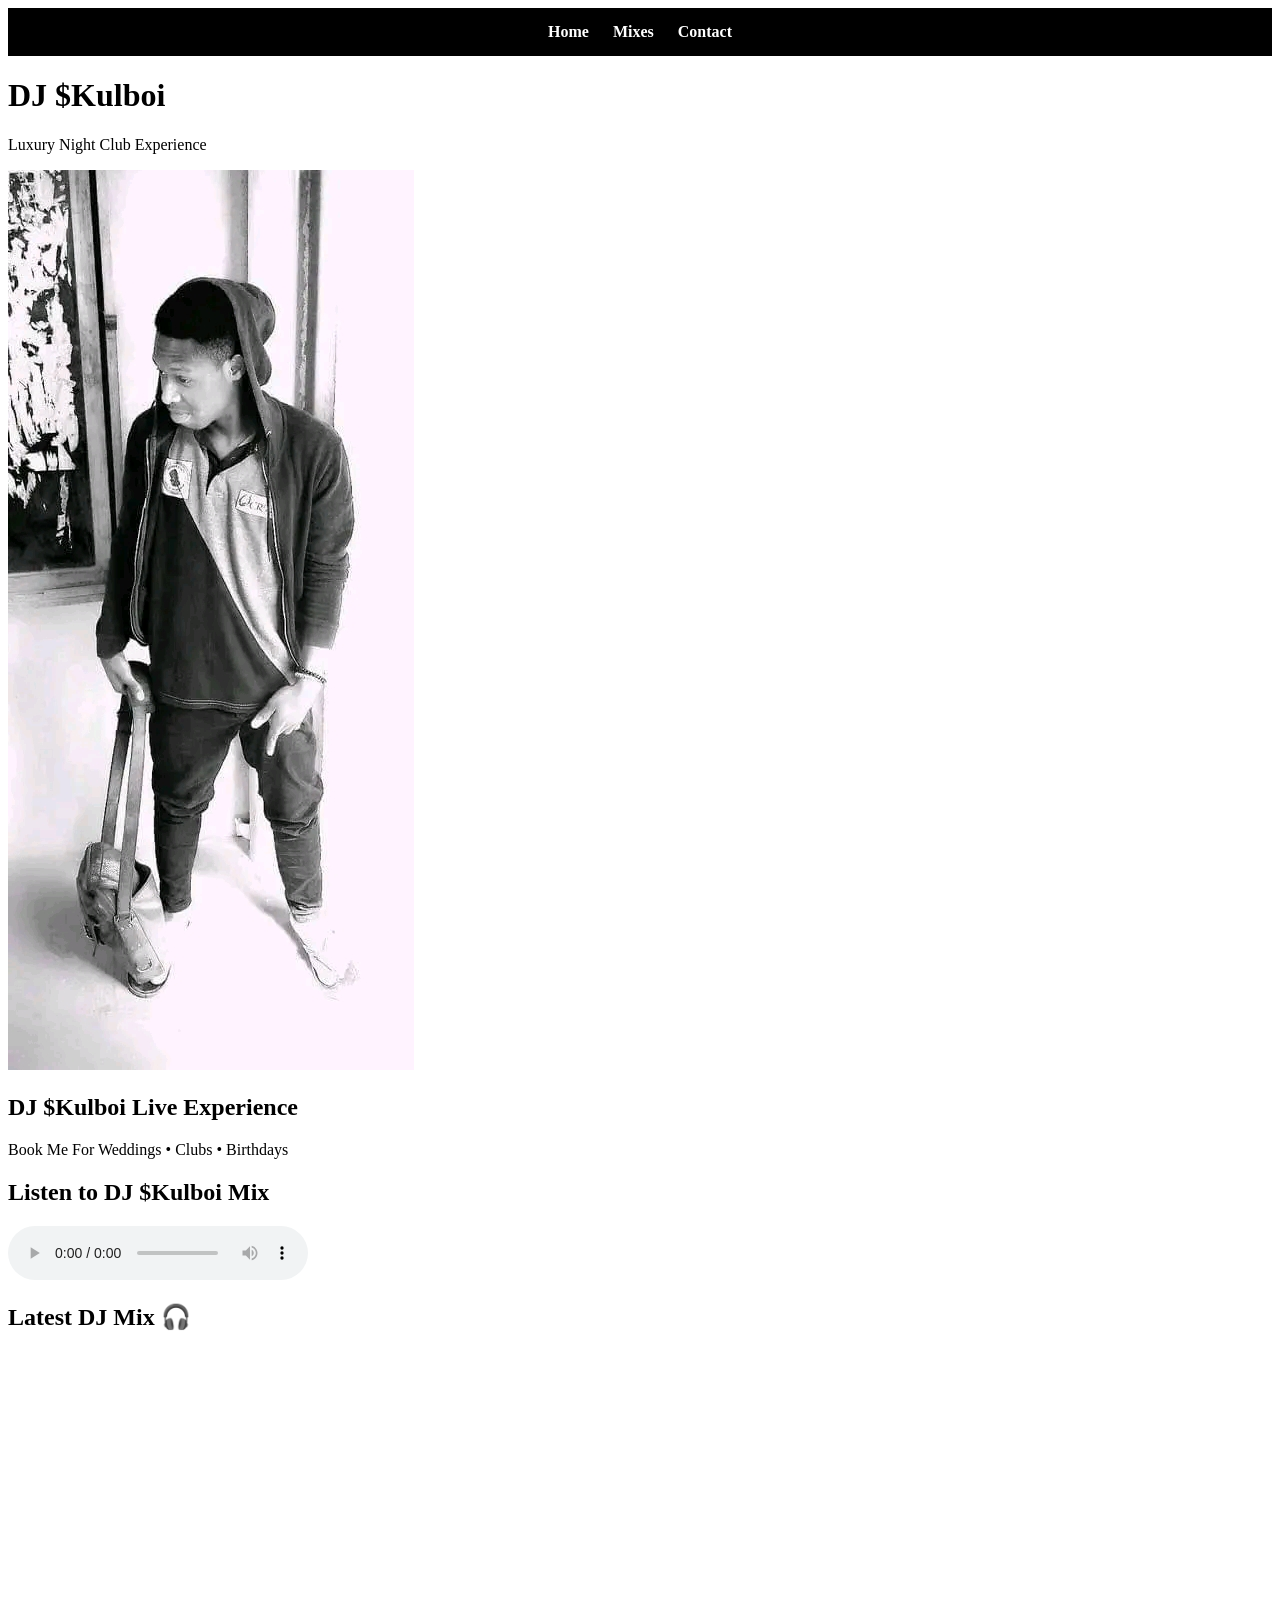
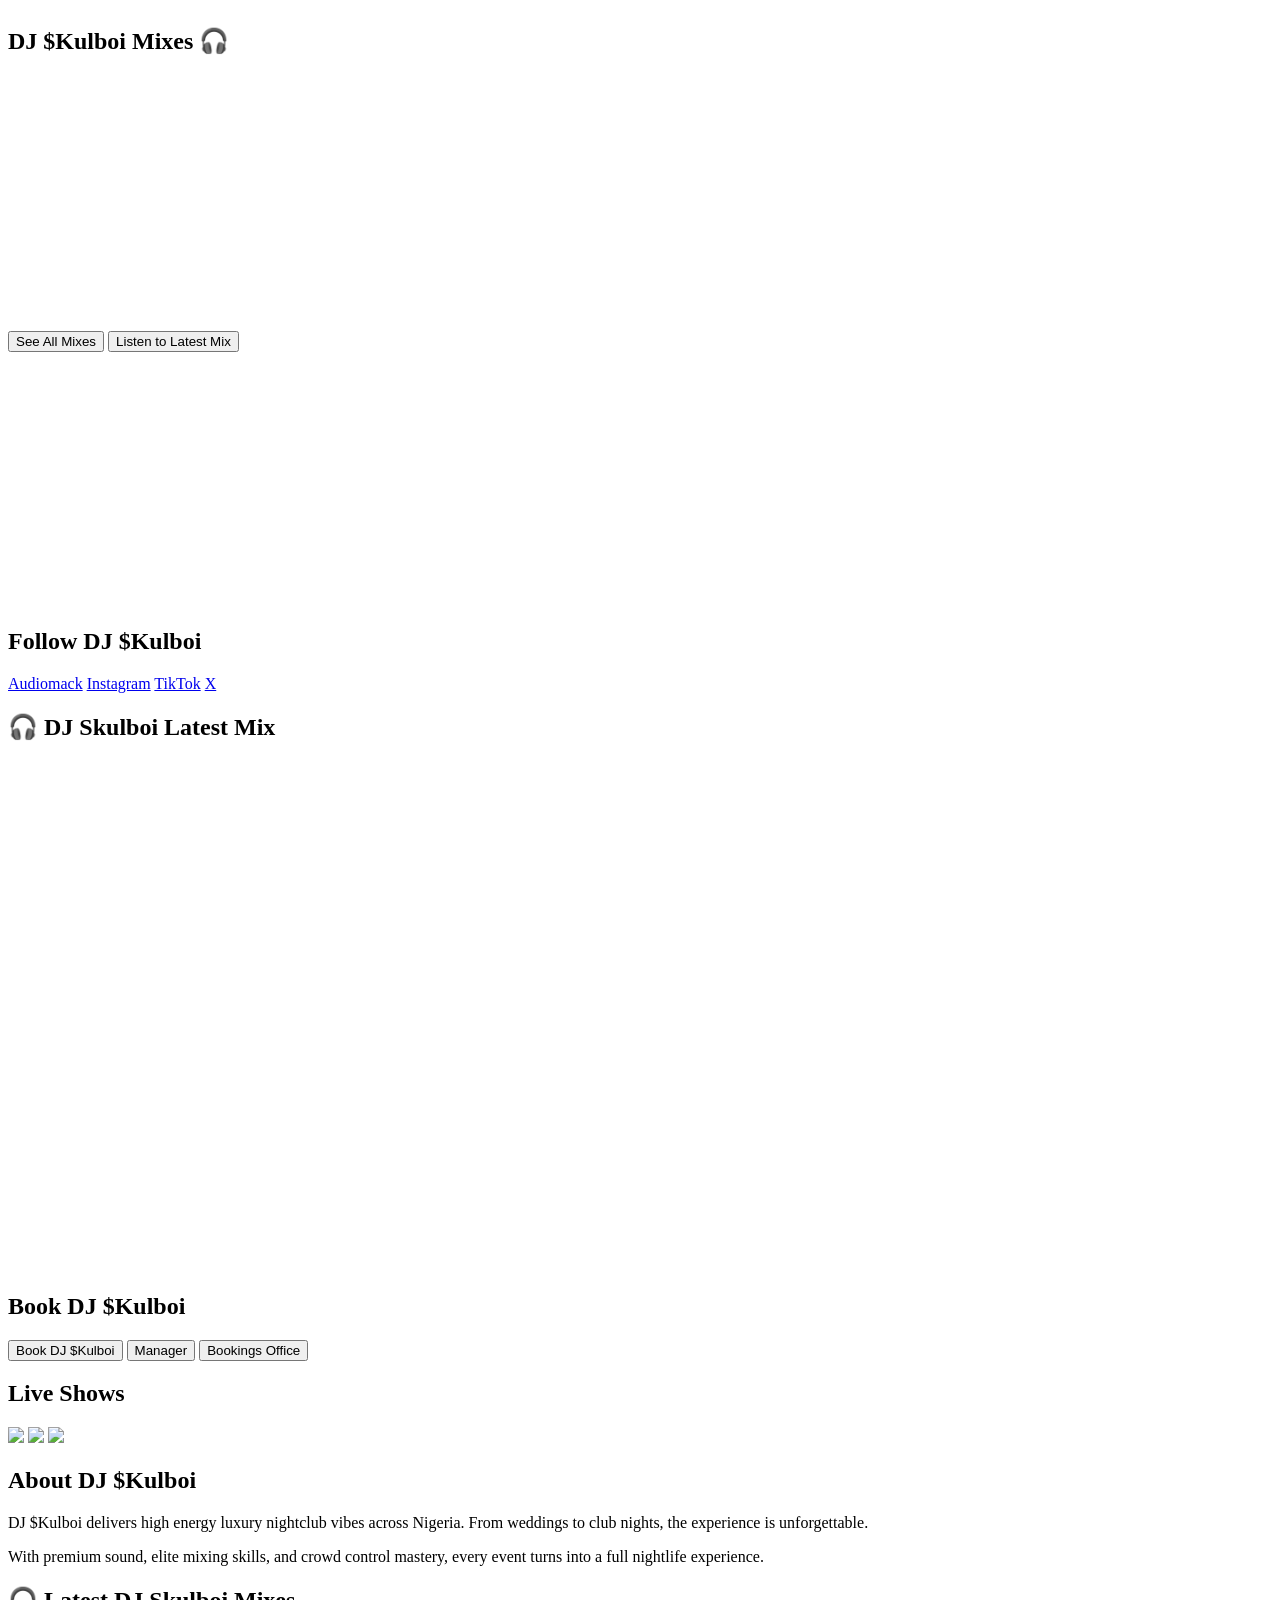
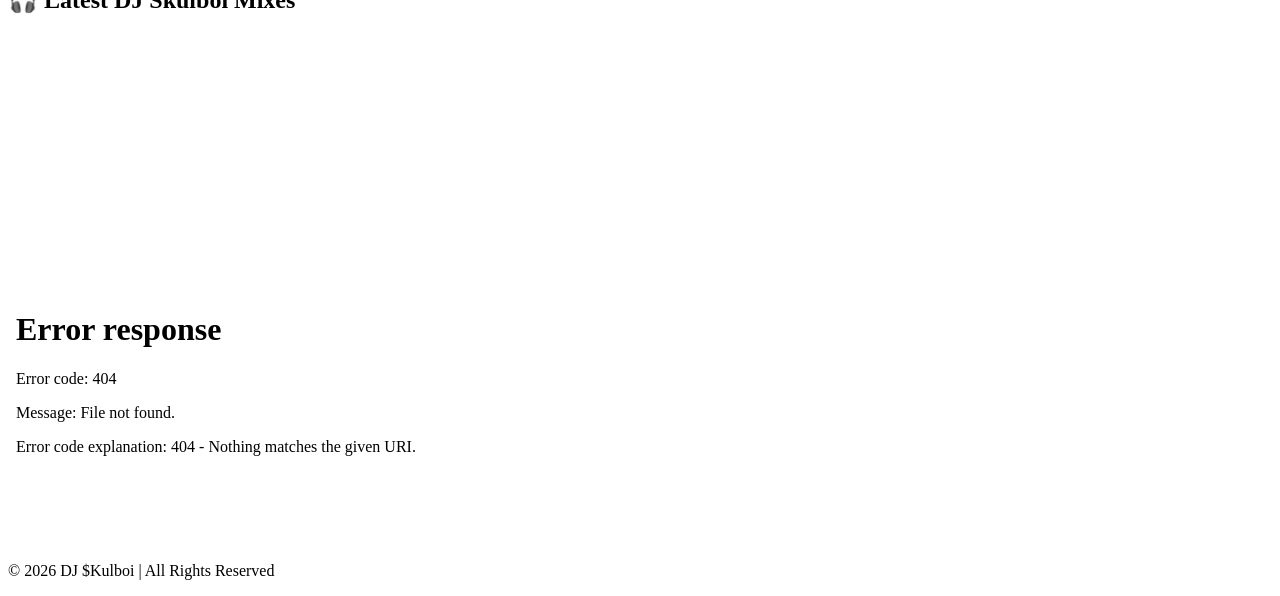
==== index.html @ abfd112b "Add files via upload" ====
<!DOCTYPE html>
<html lang="en">
<head>
    <meta charset="UTF-8">
    <title>DJ $Kulboi</title>
    <link rel="stylesheet" href="style.css">
</head>
<body>
<header style="background:black;padding:15px;text-align:center;">

<a href="index.html" style="color:white;margin:10px;text-decoration:none;font-weight:bold;">Home</a>

<a href="mixes.html" style="color:white;margin:10px;text-decoration:none;font-weight:bold;">Mixes</a>

<a href="contact.html" style="color:white;margin:10px;text-decoration:none;font-weight:bold;">Contact</a>

</header>
<header>
    <h1>DJ $Kulboi</h1>
    <p>Luxury Night Club Experience</p>
</header>

<section class="hero">
    <img src="skulboi.jpg" class="profile">
    <h2>DJ $Kulboi Live Experience</h2>
    <p>Book Me For Weddings • Clubs • Birthdays</p>
</section>

<section class="music">
    <h2>Listen to DJ $Kulboi Mix</h2>
    <audio controls>
        <source src="mix.mp3" type="audio/mpeg">
        Your browser does not support audio.
    </audio>
</section>

<section class="mix">
    <h2>Latest DJ Mix 🎧</h2>
    <iframe 
        src="https://audiomack.com/embed/song/deajay-skul_boi/best-of-mohbad-dj-kulboi-tribute-imole-1"
        scrolling="no"
        width="100%"
        height="252"
        frameborder="0"
        allow="autoplay"
        title="Latest DJ Mix">
    </iframe>
</section>

<section class="mixes">
    <h2>DJ $Kulboi Mixes 🎧</h2>
    <div class="mix-container">
        <iframe 
            src="https://audiomack.com/embed/song/deajay-skul_boi/best-of-mohbad-dj-kulboi-tribute-imole-1"
            scrolling="no"
            width="100%"
            height="252"
            frameborder="0"
            allow="autoplay"
            title="Mix 1">
        </iframe>

</button

<a href="./mixes.html">
  <button>See All Mixes</button>
</a>
  
<!-- Button to single latest mix -->
<button onclick="location.href='dj-skulboi-latest-mix.html'">
  Listen to Latest Mix
</button>

<!-- Button to all mixes -->
</button>
  
</section>
        <iframe 
            src="https://audiomack.com/embed/song/deajay-skul_boi/16840187"
            scrolling="no"
            width="100%"
            height="252"
            frameborder="0"
            allow="autoplay"
            title="DJ Skulboi - Best of Bella Shmurda">
        </iframe>
    </div>
</section>

<section class="socials">
    <h2>Follow DJ $Kulboi</h2>
    <a href="https://audiomack.com/deajay-skul_boi" target="_blank">Audiomack</a>
    <a href="https://instagram.com/YOURUSERNAME" target="_blank">Instagram</a>
    <a href="https://tiktok.com/@YOURUSERNAME" target="_blank">TikTok</a>
    <a href="https://x.com/YOURUSERNAME" target="_blank">X</a>
</section>
<section id="mixes">

<h2>🎧 DJ Skulboi Latest Mix</h2>

<iframe 
src="https://audiomack.com/embed/deajay-skul_boi/song/63120793"
scrolling="no"
width="100%"
height="252"
frameborder="0"
allow="autoplay"
title="Street Anthem - DJ Skulboi">
</iframe>
<iframe src="https://audiomack.com/embed/deajay-skul_boi/song/lpha-mixing" scrolling="no" width="100%" height="252" frameborder="0" title="@lpha_mixing"></iframe>
</section>

<section class="bookings">
    <h2>Book DJ $Kulboi</h2>
    <a href="https://wa.me/2349130554340" target="_blank"><button>Book DJ $Kulboi</button></a>
    <a href="https://wa.me/2349070508547" target="_blank"><button>Manager</button></a>
    <a href="https://wa.me/2349118983031" target="_blank"><button>Bookings Office</button></a>
</section>

<section class="gallery">
    <h2>Live Shows</h2>
    <img src="https://picsum.photos/300/200">
    <img src="https://picsum.photos/301/200">
    <img src="https://picsum.photos/302/200">
</section>

<section class="about">
    <h2>About DJ $Kulboi</h2>
    <p>
        DJ $Kulboi delivers high energy luxury nightclub vibes across Nigeria.
        From weddings to club nights, the experience is unforgettable.
    </p>
    <p>
        With premium sound, elite mixing skills, and crowd control mastery,
        every event turns into a full nightlife experience.
    </p>
</section>
<section id="mixes">
  <h2>🎧 Latest DJ Skulboi Mixes</h2>

  <div class="mix-container">

    <!-- Mix 1 -->
    <iframe 
      src="https://audiomack.com/embed/deajay-skul_boi/song/63120793"
      scrolling="no"
      width="100%"
      height="252"
      frameborder="0"
      allow="autoplay"
      title="Street Anthem - DJ Skulboi">
    </iframe>

    <!-- Mix 2 -->
    <iframe 
      src="PASTE-YOUR-NEXT-EMBED-LINK"
      scrolling="no"
      width="100%"
      height="252"
      frameborder="0"
      allow="autoplay">
    </iframe>

  </div>

</section>
<footer>
    <p>© 2026 DJ $Kulboi | All Rights Reserved</p>
</footer>

<script src="script.js"></script>
</body>
</html>
---- style.css ----
bodyhtml{
    scroll-behavior: smooth;
}
    margin:0;
    font-family:Arial;
    background:black;
    color:white;
    text-align:center;
}

header{
    background:linear-gradient(45deg, gold, purple);
    padding:20px;
    font-size:24px;
    position: sticky;
    top: 0;
    z-index: 1000;
header{
    box-shadow: 0 5px 15px rgba(0,0,0,0.6);
}


.hero{
    padding:80px;
    background:url("https://picsum.photos/1000/600") center/cover;
}

button{
    padding:15px 30px;
    background:gold;
    border:none;
    font-size:18px;
    cursor:pointer;
}

.gallery img{
    width:30%;
    margin:10px;
    border-radius:10px;
}

footer{
    padding:20px;
    background:#111;
.profile{
    width:180px;
    border-radius:50%;
    border:5px solid gold;
    margin-bottom:20px;
.profile{
    width:180px;
    border-radius:50%;
    border:5px solid gold;
    margin-bottom:20px;
    box-shadow: 0 0 20px gold, 0 0 40px purple, 0 0 60px pink;
    transition: 0.5s;
}

.profile:hover{
    box-shadow: 0 0 40px gold, 0 0 80px purple, 0 0 100px pink;
@keyframes pulseGlow {
    0% { box-shadow: 0 0 10px gold, 0 0 20px purple; }
    50% { box-shadow: 0 0 30px gold, 0 0 60px purple; }
    100% { box-shadow: 0 0 10px gold, 0 0 20px purple; }
}

.profile{
    animation: pulseGlow 3s infinite;
}

.hero{
    padding:60px;
    background:linear-gradient(black, purple);
.about{
    padding:80px 20px;
    background:#111;
}

.about h2{
    font-size:28px;
    color:gold;
}

.about p{
    max-width:600px;
    margin:20px auto
    line-height:1.6;
body{
    margin:0;
    font-family:Arial;
    color:white;
    text-align:center;
    background: linear-gradient(45deg, black, purple, black);
background: linear-gradient(45deg, black, purple, blue, red, black)
section{
    backdrop-filter: blur(3px);
.music{
    padding:60px 20px;
    background:#000;
}

.music h2{
    color:gold;
    margin-bottom:20px;
}

audio{
    width:80%;
    max-width:400px;
a button{
    background: gold;
    color: black;
    border: 2px solid purple;
    padding: 12px 25px;
    margin: 10px;
    font-weight: bold;
    font-size: 16px;
    border-radius: 8px;
    cursor: pointer;
    box-shadow: 0 0 10px gold, 0 0 20px purple;
    transition: 0.3s;
    animation: pulseButton 2s infinite;
}

a button:hover{
    box-shadow: 0 0 20px gold, 0 0 40px purple, 0 0 60px pink;
}

@keyframes pulseButton{
    0% { box-shadow: 0 0 5px gold, 0 0 10px purple; }
    50% { box-shadow: 0 0 15px gold, 0 0 30px purple; }
    100% { box-shadow: 0 0 5px gold, 0 0 10px purple; }
a button{
    background: gold;
    color: black;
    border: 2px solid purple;
    padding: 12px 25px;
    margin: 10px;
    font-weight: bold;
    font-size: 16px;
    border-radius: 8px;
    cursor: pointer;
    box-shadow: 0 0 10px gold, 0 0 20px purple;
    transition: 0.3s;
    animation: pulseButton 2s infinite;
}

a button:hover{
    box-shadow: 0 0 20px gold, 0 0 40px purple, 0 0 60px pink;
}

@keyframes pulseButton{
    0% { box-shadow: 0 0 5px gold, 0 0 10px purple; }
    50% { box-shadow: 0 0 15px gold, 0 0 30px purple; }
    100% { box-shadow: 0 0 5px gold, 0 0 10px purple; }
}
.mixes{
    padding:50px 20px;
    background:#000;
    text-align:center;
}

.mixes h2{
    color:gold;
    margin-bottom:30px;
}

.mix-container{
    max-width:600px;
    margin:auto;
}

.mix-container iframe{
    margin-bottom:20px;
    border-radius:12px;
    box-shadow:0 0 20px purple;
}
.socials{
    text-align:center;
    padding:40px;
    background:black;
}

.socials h2{
    color:gold;
    margin-bottom:20px;
}

.socials a{
    display:inline-block;
    margin:10px;
    padding:12px 25px;
    background:gold;
    color:black;
    text-decoration:none;
    border-radius:8px;
    font-weight:bold;
}
.logo {
  height:50px; /* adjust as needed */
  margin-right:15px;
  vertical-align:middle;
.logo {
  height:40px;       /* adjust smaller if needed */
  margin-right:10px;
  vertical-align:middle;
.hero {
  text-align: center;
  padding: 60px 20px;
  background: #111; /* dark background */
  color: #fff;
}

.hero .hero-logo {
  width: 120px;
  margin-bottom: 20px;
  display: block;
  margin-left: auto;
  margin-right: auto;
}

.hero .profile {
  width: 200px;
  border-radius: 50%;
  margin-top: 20px;
  display: block;
  margin-left: auto;
  margin-right: auto;
#booking{
padding:60px 20px;
text-align:center;
background:#111;
}

.booking-form{
max-width:500px;
margin:auto;
display:flex;
flex-direction:column;
gap:15px;
}

.booking-form input,
.booking-form select,
.booking-form textarea{
padding:12px;
border:none;
border-radius:6px;
background:#222;
color:white;
}

.booking-form textarea{
height:100px;
}

.booking-form button{
padding:14px;
border:none;
background:#ff00ff;
color:white;
font-weight:bold;
cursor:pointer;
border-radius:6px;
box-shadow:0 0 10px #ff00ff;
}

.booking-form button:hover{
background:#ff33ff;
#visitors{
padding:40px;
text-align:center;
background:#0a0a0a;
}

#visitors span{
font-size:28px;
color:#ff00ff;
font-weight:bold;
text-shadow:0 0 10px #ff00ff;
.mix-container{
  display: grid;
  grid-template-columns: 1fr;
  gap: 20px;
  max-width: 700px;
  margin: auto;
#mixes{
padding:60px 20px;
text-align:center;
background:#0a0a0a;
}

.mix-container{
max-width:700px;
margin:auto;
display:grid;
gap:25px;
}
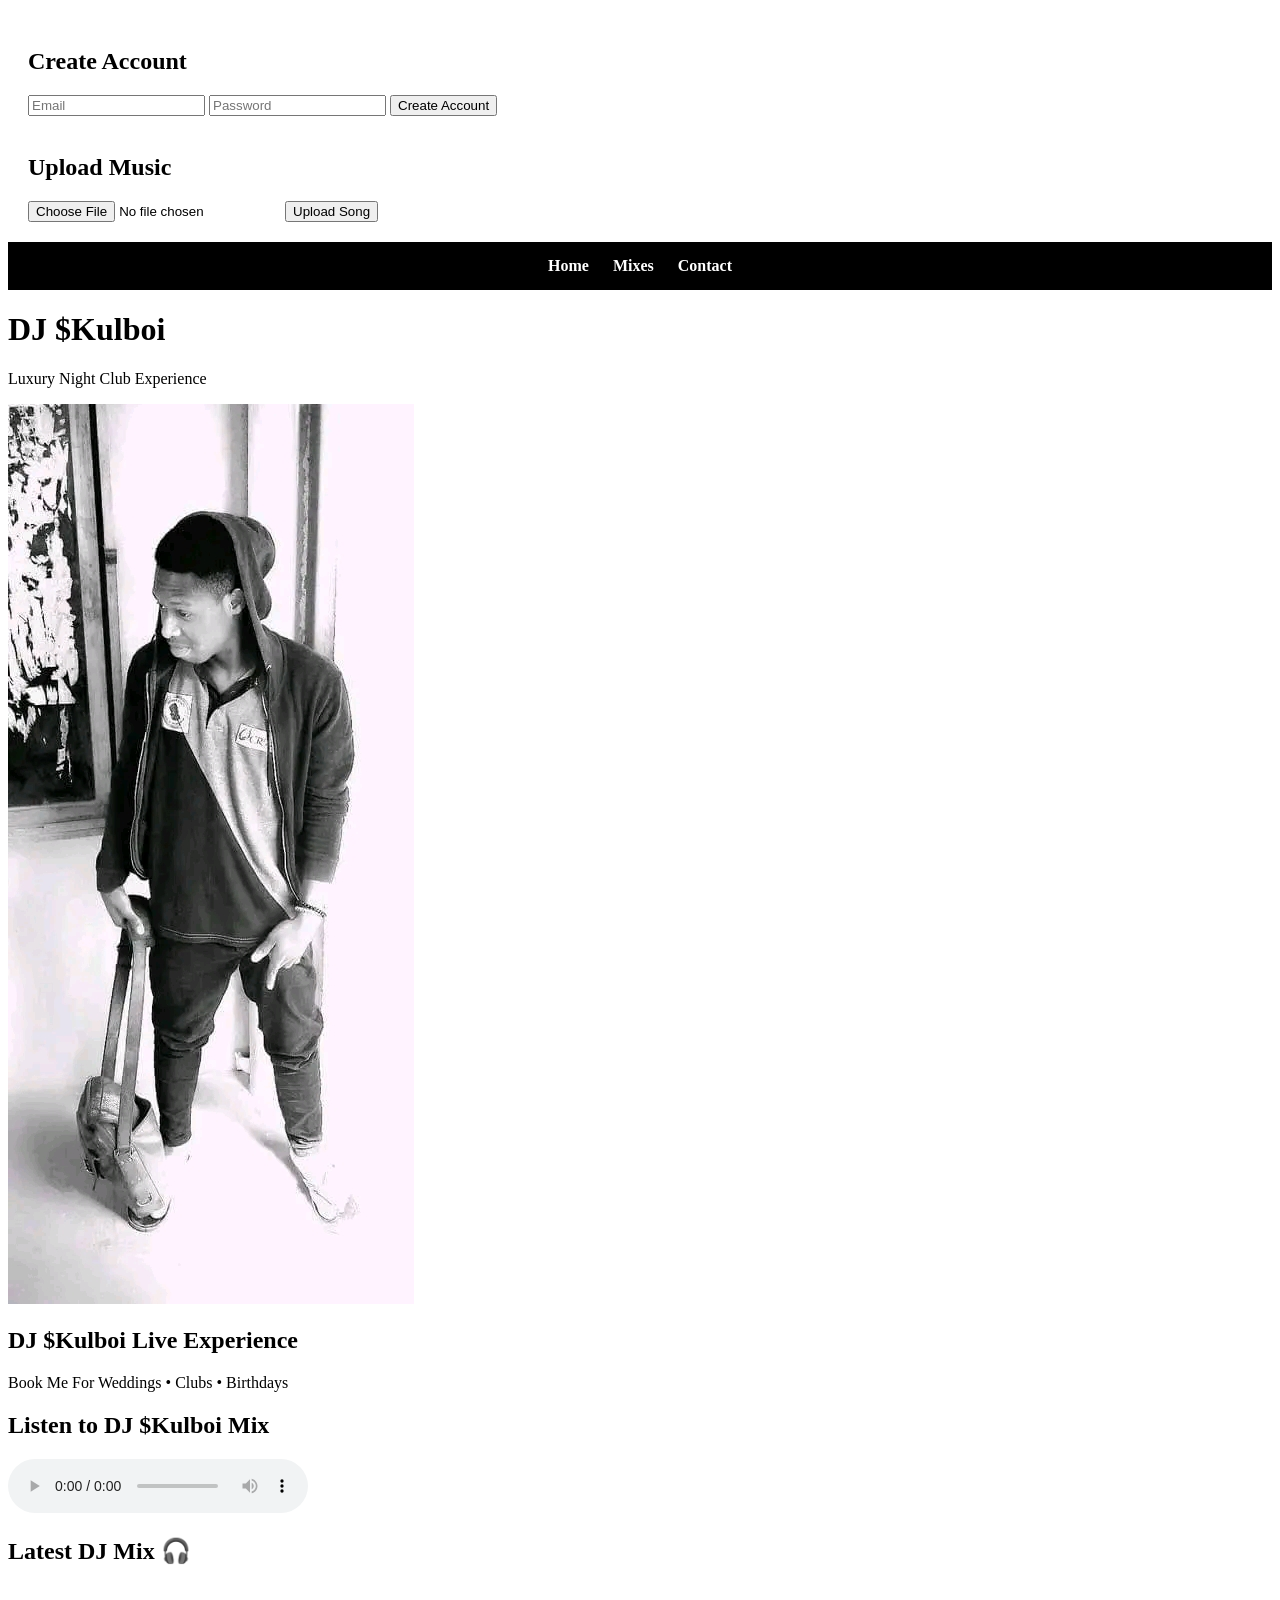
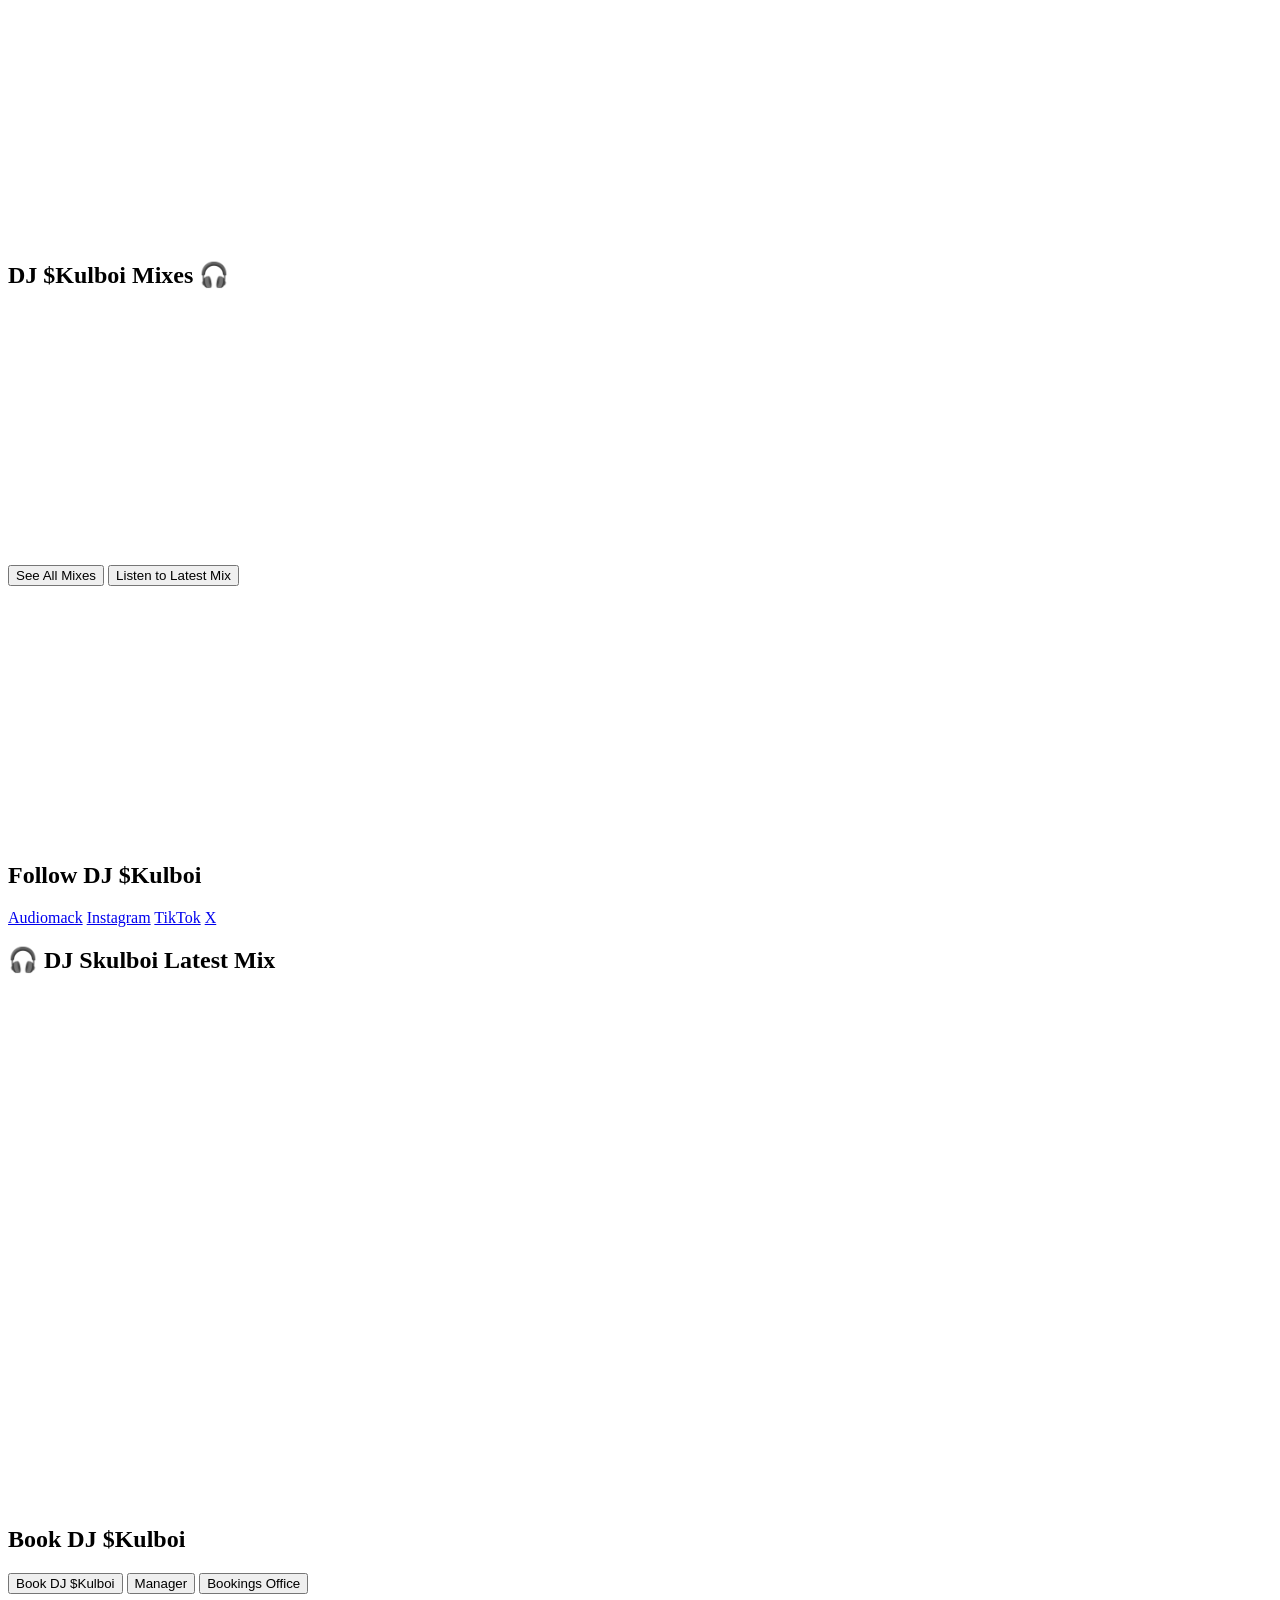
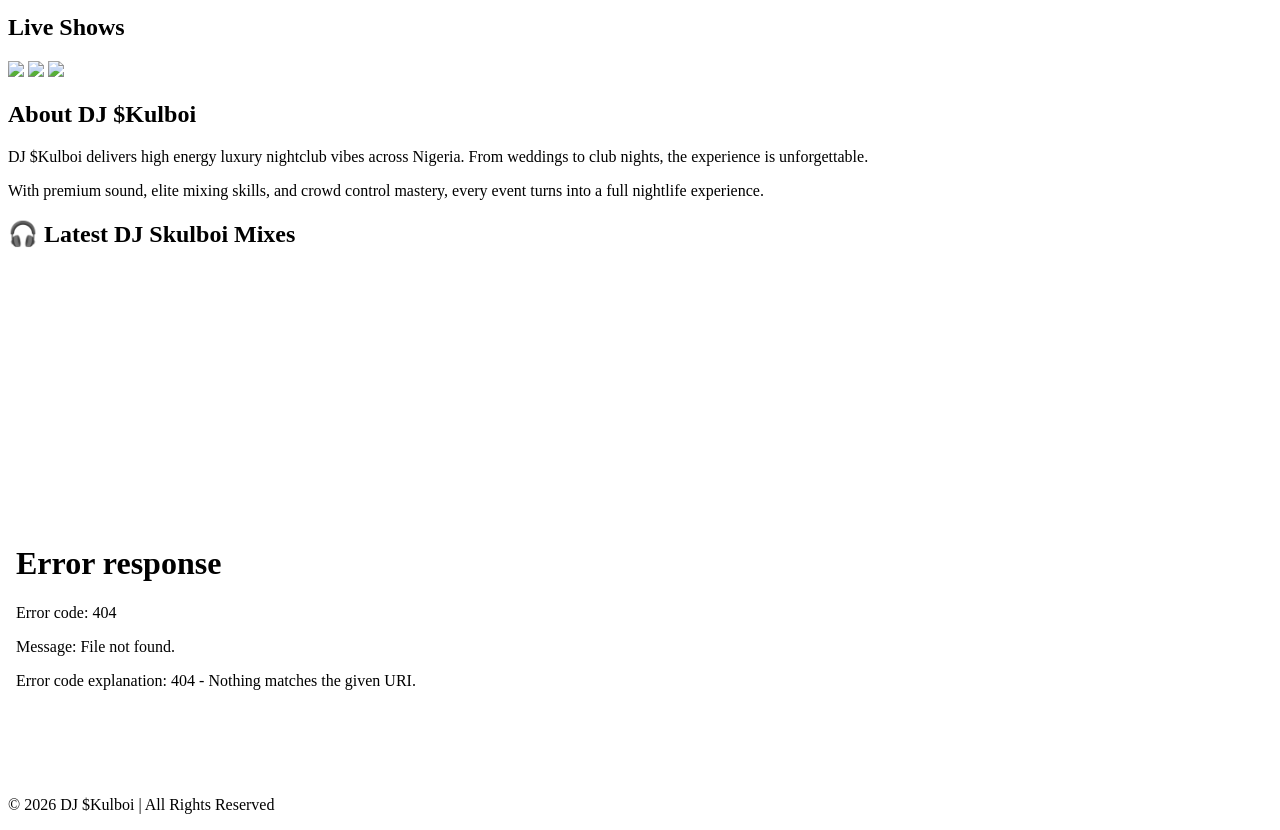
==== commit 5d1b0373: "Update index.html" ====
--- a/index.html
+++ b/index.html
@@ -5,6 +5,91 @@
     <title>DJ $Kulboi</title>
     <link rel="stylesheet" href="style.css">
 </head>
+    <script src="https://cdn.jsdelivr.net/npm/@supabase/supabase-js"></script>
+<div style="padding:20px;">
+
+<h2>Create Account</h2>
+
+<input type="email" id="email" placeholder="Email">
+
+<input type="password" id="password" placeholder="Password">
+
+<button onclick="signup()">Create Account</button>
+
+<br><br>
+
+<h2>Upload Music</h2>
+
+<input type="file" id="musicFile">
+
+<button onclick="uploadMusic()">Upload Song</button>
+
+</div>
+<script>
+
+const supabaseUrl = https://otqyxnfhmtkmsyafpbwu.supabase.co
+
+const supabaseKey = otqyxnfhmtkmsyafpbwu
+
+const supabase =
+supabase.createClient(supabaseUrl, supabaseKey)
+
+async function signup(){
+
+const email =
+document.getElementById('email').value
+
+const password =
+document.getElementById('password').value
+
+const { data, error } =
+await supabase.auth.signUp({
+
+email: email,
+password: password
+
+})
+
+if(error){
+
+alert(error.message)
+
+}else{
+
+alert("Verification email sent!")
+
+}
+
+}
+
+async function uploadMusic(){
+
+const file =
+document.getElementById('musicFile').files[0]
+
+const fileName =
+Date.now() + "-" + file.name
+
+const { data, error } =
+await supabase.storage
+
+.from('music')
+
+.upload(fileName, file)
+
+if(error){
+
+alert(error.message)
+
+}else{
+
+alert("Music uploaded successfully!")
+
+}
+
+}
+
+</script>
 <body>
 <header style="background:black;padding:15px;text-align:center;">
 
@@ -170,4 +255,4 @@
 
 <script src="script.js"></script>
 </body>
-</html>+</html>
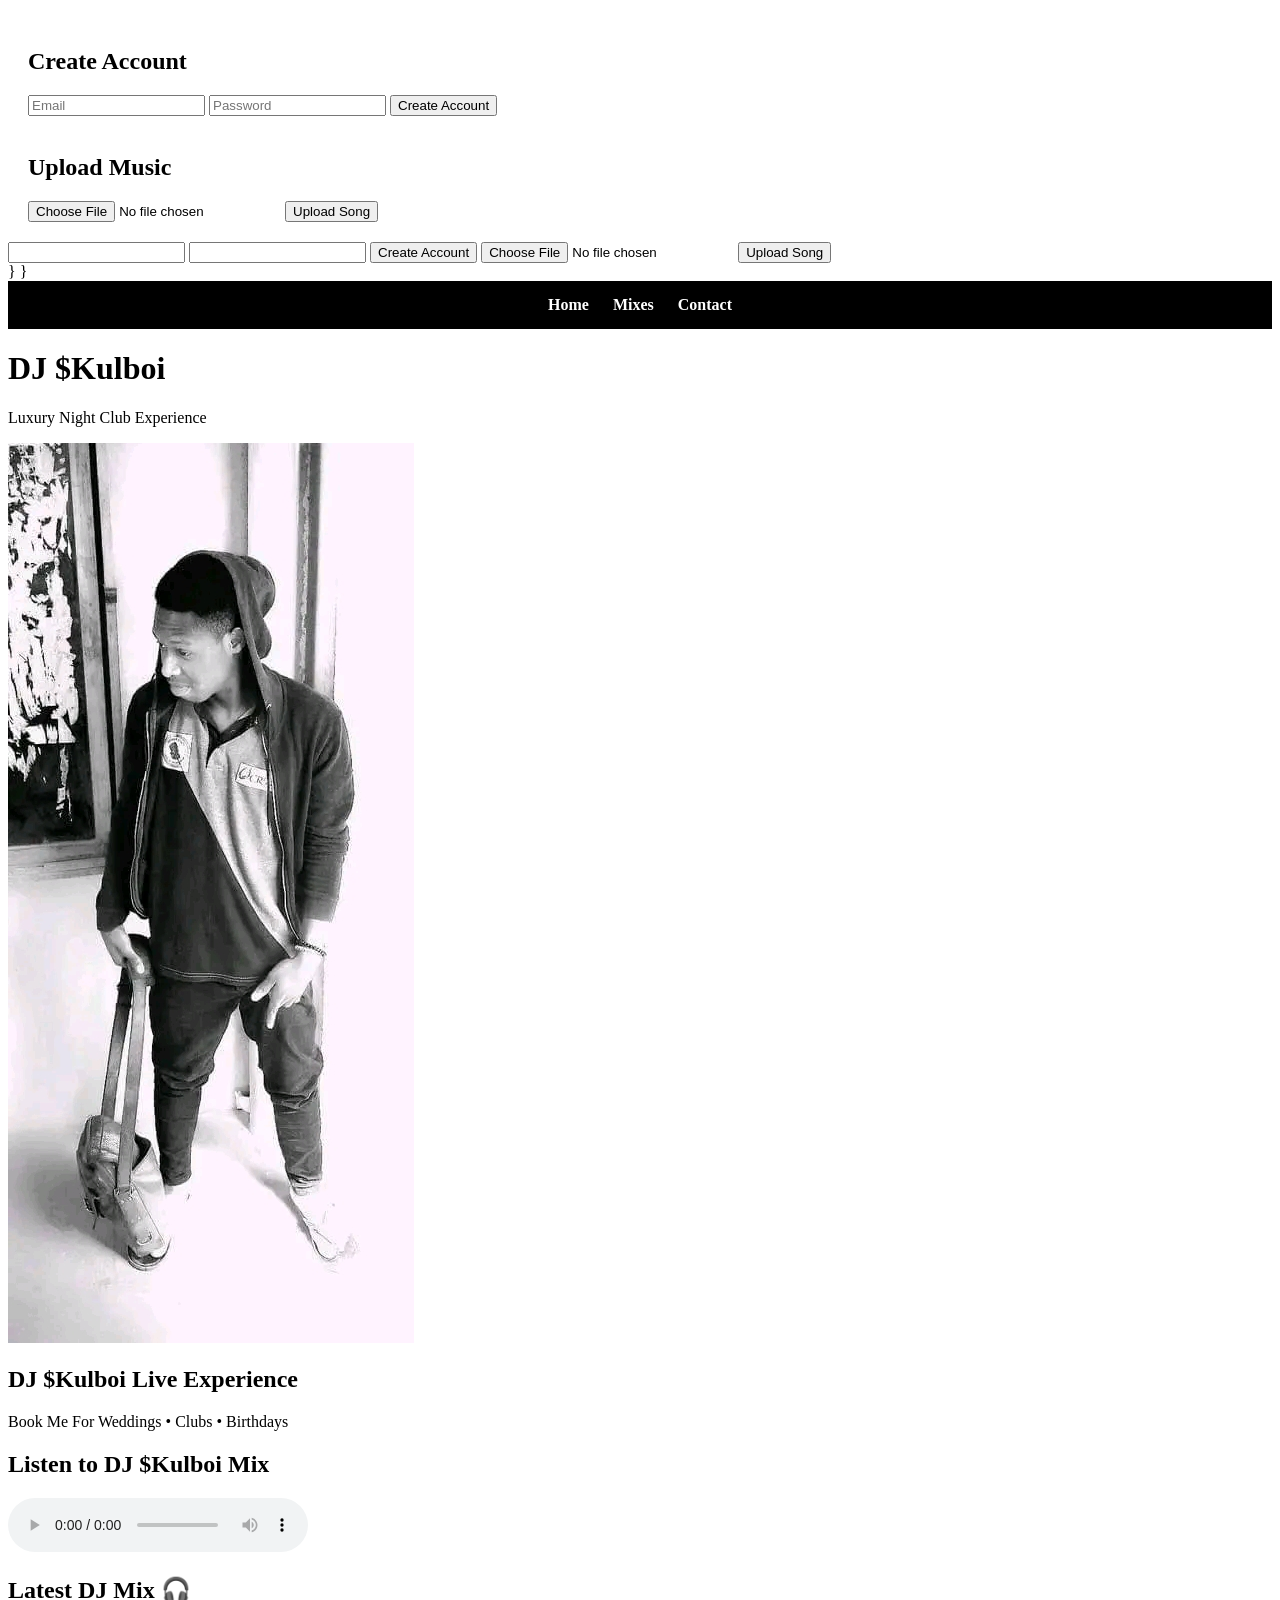
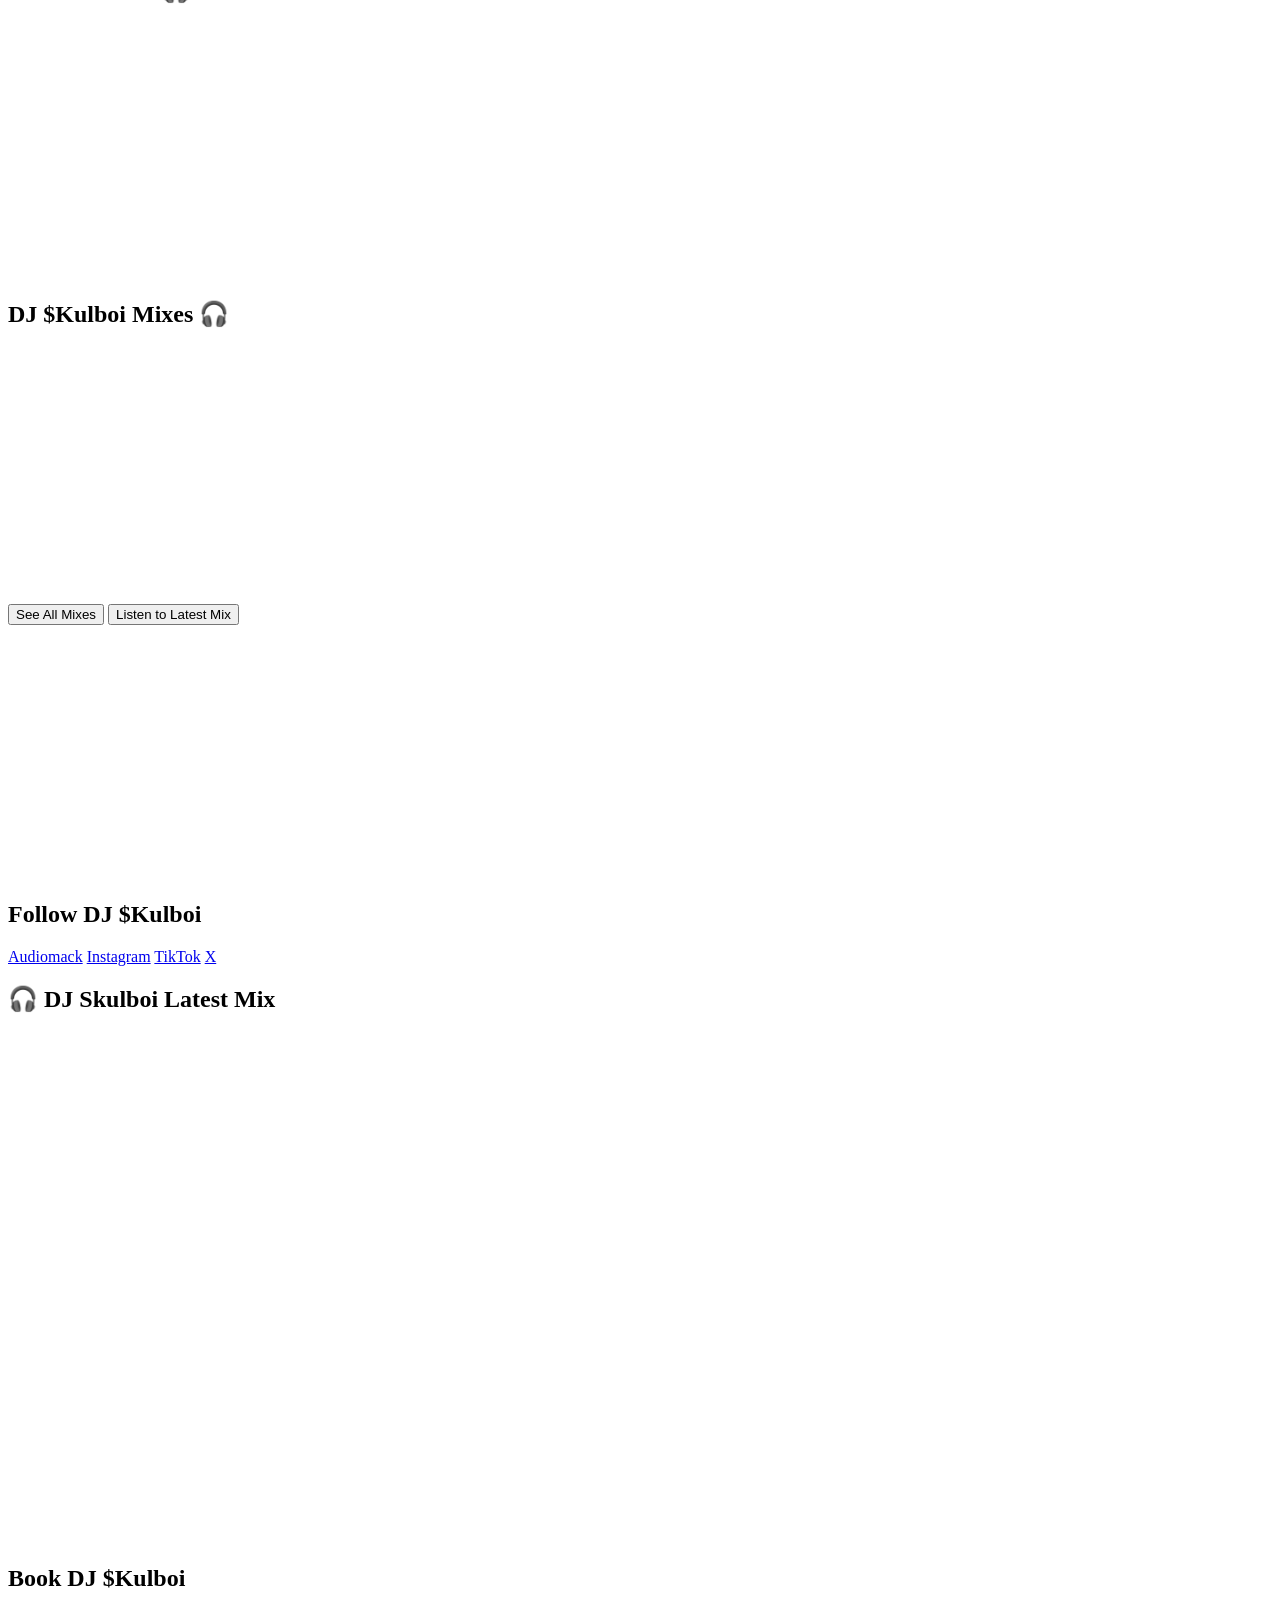
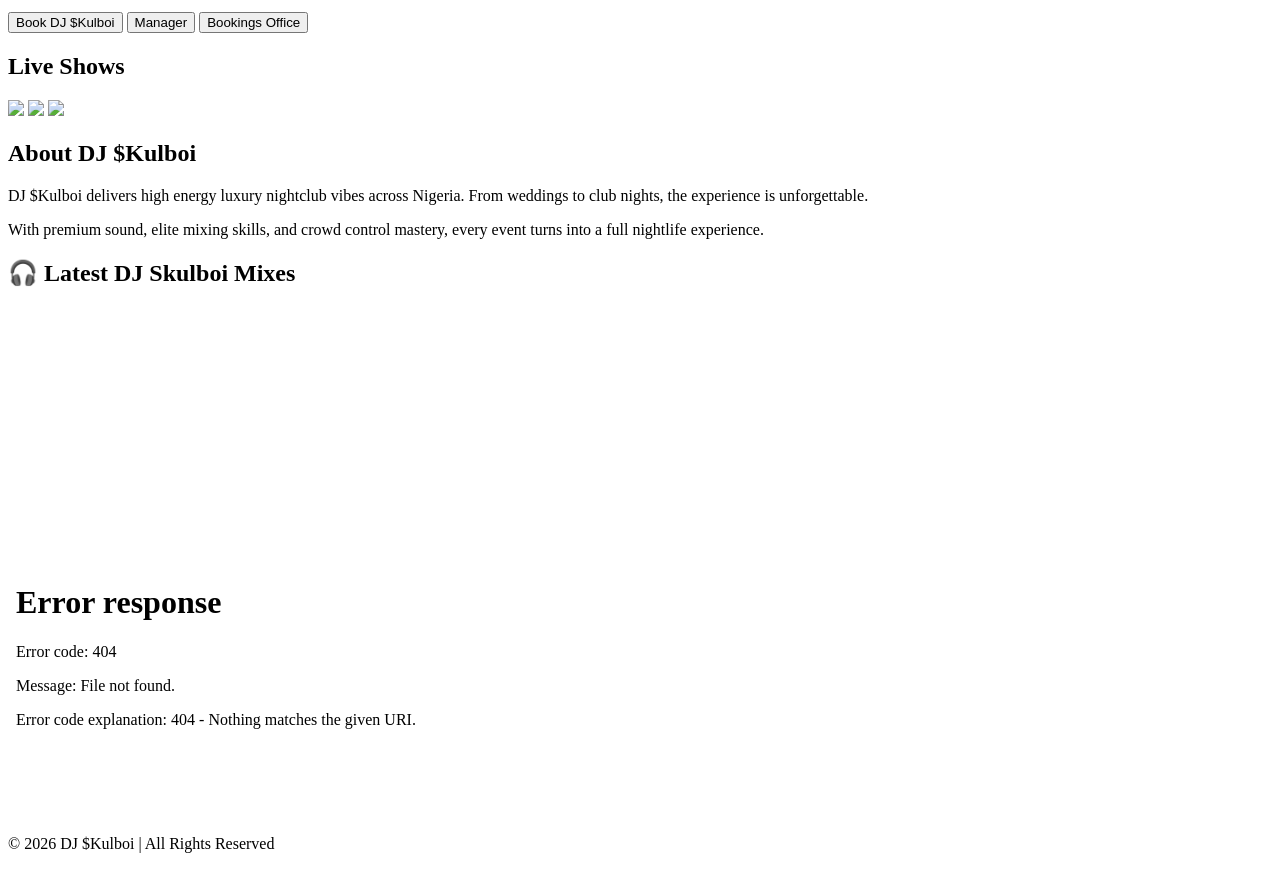
==== commit b168fc8e: "Update index.html" ====
--- a/index.html
+++ b/index.html
@@ -25,65 +25,110 @@
 <button onclick="uploadMusic()">Upload Song</button>
 
 </div>
+    <div>
+
+<input type="email" id="email">
+
+<input type="password" id="password">
+
+<button onclick="signup()">Create Account</button>
+
+<input type="file" id="musicFile">
+
+<button onclick="uploadMusic()">Upload Song</button>
+
+</div>
+
+<script src="https://cdn.jsdelivr.net/npm/@supabase/supabase-js@2"></script>
+
 <script>
 
+const supabaseUrl = 'https://otqyxnfhmtkmsyafpbwu.supabase.co'
+
+const supabaseKey = 'otqyxnfhmtkmsyafpbwu'
+
+const client =
+supabase.createClient(supabaseUrl, supabaseKey)
+
+</script>
+<script>
+
+
 const supabaseUrl = https://otqyxnfhmtkmsyafpbwu.supabase.co
 
 const supabaseKey = otqyxnfhmtkmsyafpbwu
 
-const supabase =
-supabase.createClient(supabaseUrl, supabaseKey)
+const client = supabase.createClient(
+  supabaseUrl,
+  supabaseKey
+)
 
 async function signup(){
 
-const email =
-document.getElementById('email').value
-
-const password =
-document.getElementById('password').value
-
-const { data, error } =
-await supabase.auth.signUp({
-
-email: email,
-password: password
-
-})
-
-if(error){
-
-alert(error.message)
-
-}else{
-
-alert("Verification email sent!")
+  const email =
+  document.getElementById('email').value
+
+  const password =
+  document.getElementById('password').value
+
+  if(!email || !password){
+    alert("Enter email and password")
+    return
+  }
+
+  const { data, error } =
+  await client.auth.signUp({
+
+    email: email,
+    password: password
+
+  })
+
+  if(error){
+
+    alert(error.message)
+
+  }else{
+
+    alert("Verification email sent!")
+
+  }
 
 }
 
+async function uploadMusic(){
+
+  const file =
+  document.getElementById('musicFile').files[0]
+
+  if(!file){
+    alert("Select a music file first")
+    return
+  }
+
+  const fileName =
+  Date.now() + "-" + file.name
+
+  const { data, error } =
+  await client.storage
+
+  .from('music')
+
+  .upload(fileName, file)
+
+  if(error){
+
+    alert(error.message)
+
+  }else{
+
+    alert("Music uploaded successfully!")
+
+  }
+
 }
 
-async function uploadMusic(){
-
-const file =
-document.getElementById('musicFile').files[0]
-
-const fileName =
-Date.now() + "-" + file.name
-
-const { data, error } =
-await supabase.storage
-
-.from('music')
-
-.upload(fileName, file)
-
-if(error){
-
-alert(error.message)
-
-}else{
-
-alert("Music uploaded successfully!")
+</script>
 
 }
 
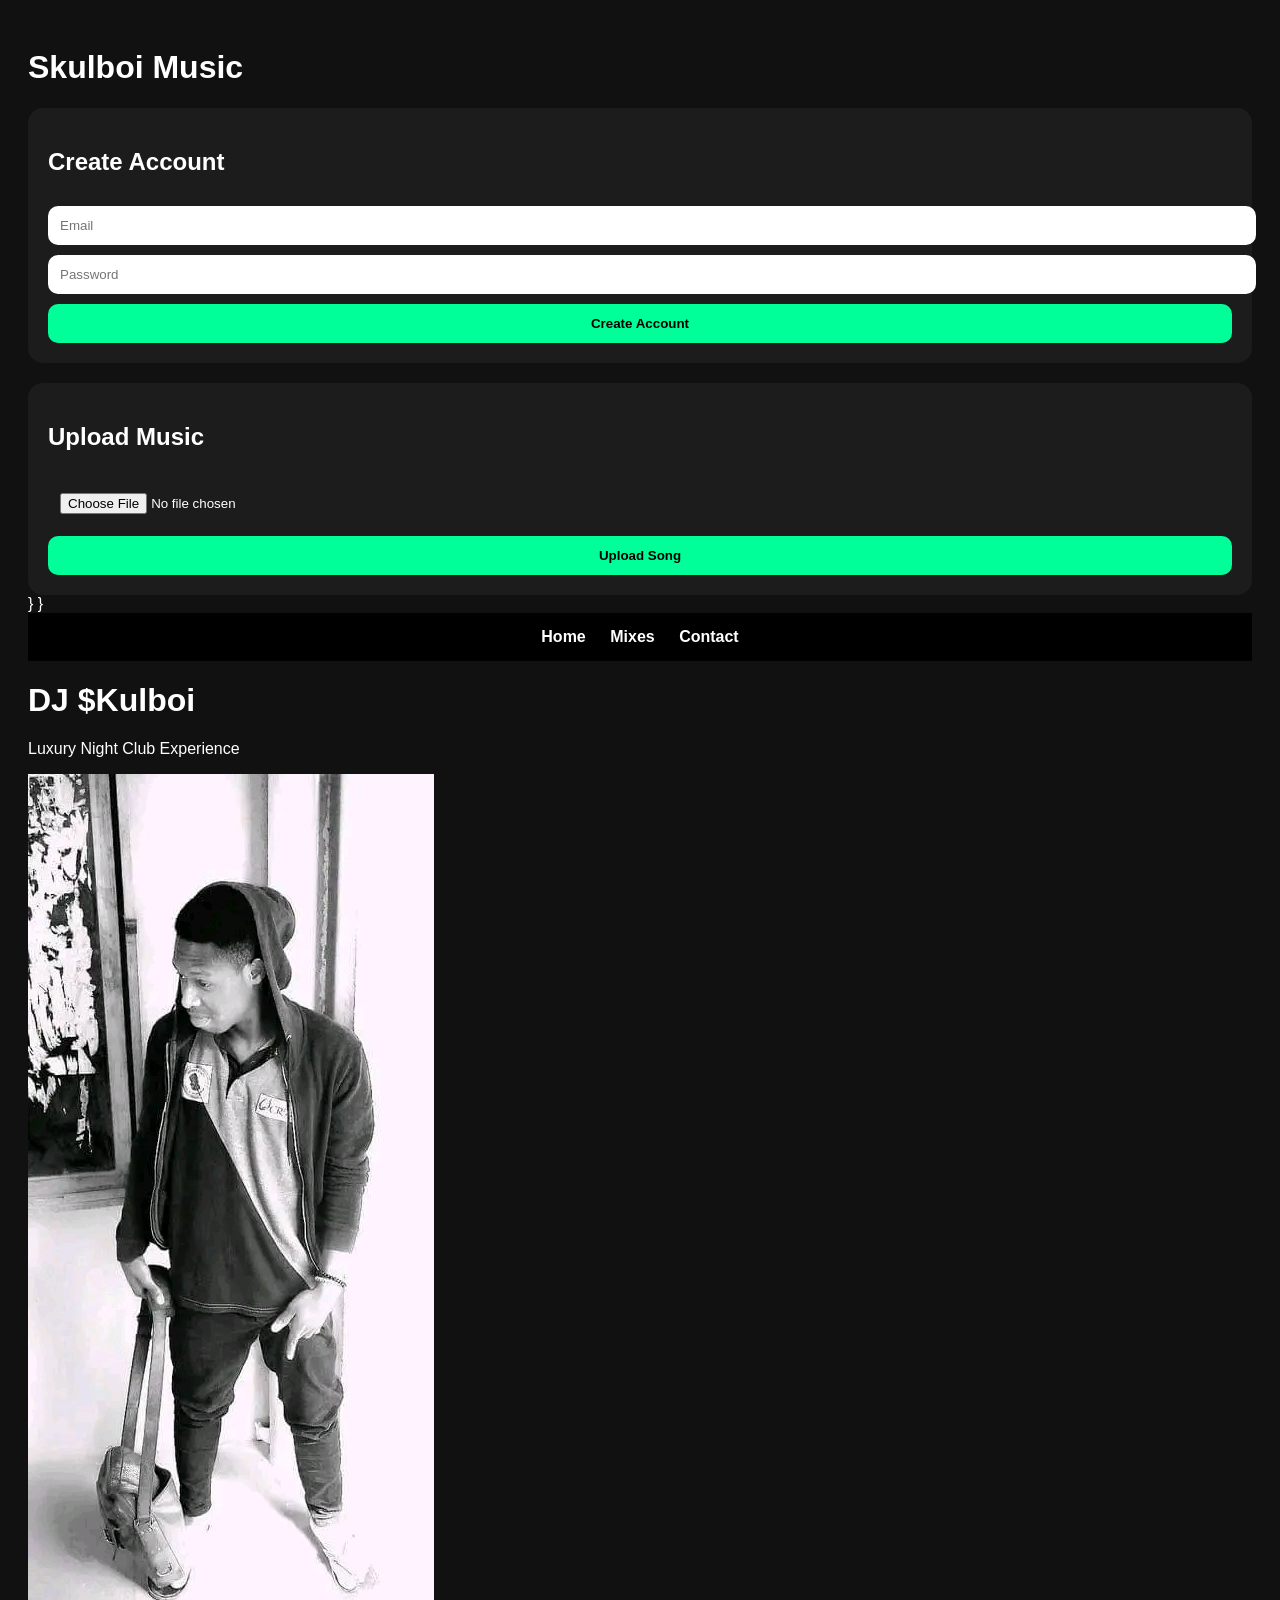
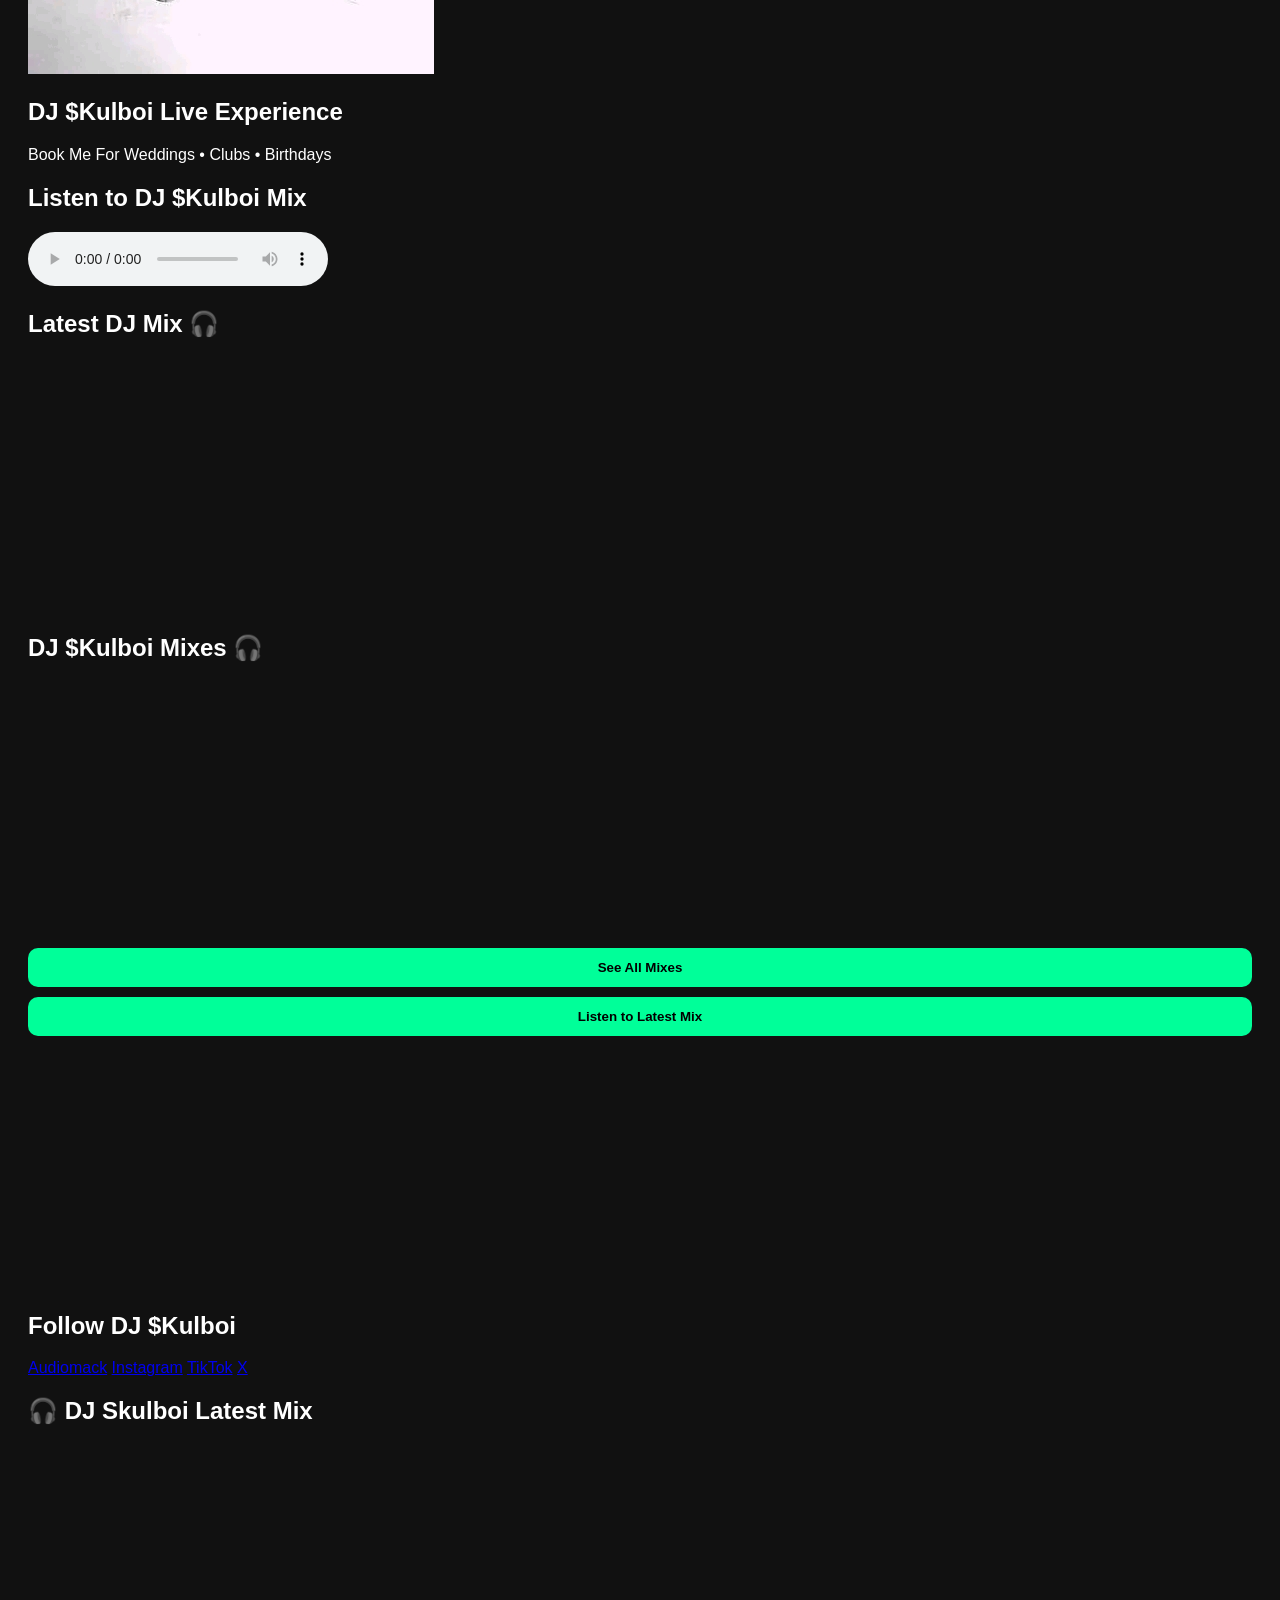
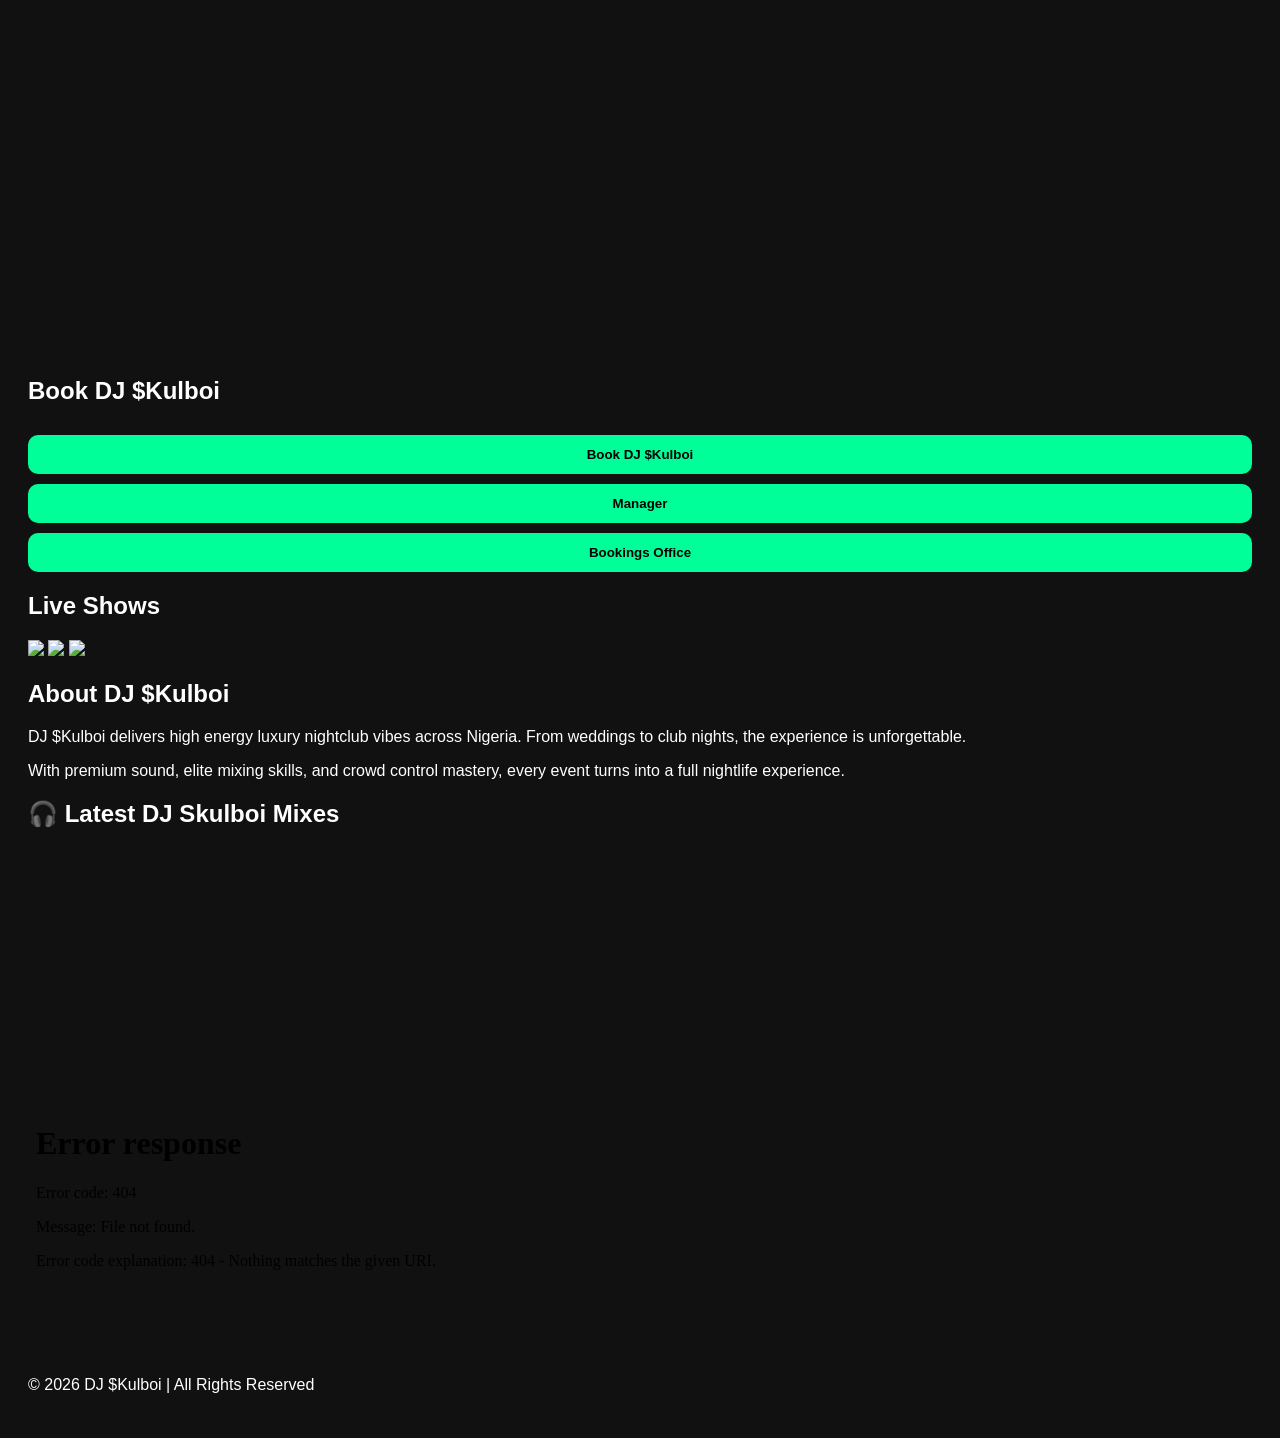
==== commit 410ca6d1: "Update index.html" ====
--- a/index.html
+++ b/index.html
@@ -1,12 +1,47 @@
 <!DOCTYPE html>
-<html lang="en">
+<html>
 <head>
-    <meta charset="UTF-8">
-    <title>DJ $Kulboi</title>
-    <link rel="stylesheet" href="style.css">
+  <title>Skulboi Music</title>
+
+  <style>
+
+    body{
+      background:#111;
+      color:white;
+      font-family:Arial;
+      padding:20px;
+    }
+
+    input,button{
+      width:100%;
+      padding:12px;
+      margin-top:10px;
+      border:none;
+      border-radius:10px;
+    }
+
+    button{
+      background:#00ff99;
+      font-weight:bold;
+      color:black;
+    }
+
+    .box{
+      background:#1c1c1c;
+      padding:20px;
+      border-radius:15px;
+      margin-top:20px;
+    }
+
+  </style>
+
 </head>
-    <script src="https://cdn.jsdelivr.net/npm/@supabase/supabase-js"></script>
-<div style="padding:20px;">
+
+<body>
+
+<h1>Skulboi Music</h1>
+
+<div class="box">
 
 <h2>Create Account</h2>
 
@@ -16,7 +51,9 @@
 
 <button onclick="signup()">Create Account</button>
 
-<br><br>
+</div>
+
+<div class="box">
 
 <h2>Upload Music</h2>
 
@@ -25,42 +62,21 @@
 <button onclick="uploadMusic()">Upload Song</button>
 
 </div>
-    <div>
-
-<input type="email" id="email">
-
-<input type="password" id="password">
-
-<button onclick="signup()">Create Account</button>
-
-<input type="file" id="musicFile">
-
-<button onclick="uploadMusic()">Upload Song</button>
-
-</div>
 
 <script src="https://cdn.jsdelivr.net/npm/@supabase/supabase-js@2"></script>
 
 <script>
 
-const supabaseUrl = 'https://otqyxnfhmtkmsyafpbwu.supabase.co'
-
-const supabaseKey = 'otqyxnfhmtkmsyafpbwu'
+const supabaseUrl =
+'https://otqyxnfhmtkmsyafpbwu.supabase.co'
+
+const supabaseKey =
+'otqyxnfhmtkmsyafpbwu'
 
 const client =
-supabase.createClient(supabaseUrl, supabaseKey)
-
-</script>
-<script>
-
-
-const supabaseUrl = https://otqyxnfhmtkmsyafpbwu.supabase.co
-
-const supabaseKey = otqyxnfhmtkmsyafpbwu
-
-const client = supabase.createClient(
-  supabaseUrl,
-  supabaseKey
+supabase.createClient(
+supabaseUrl,
+supabaseKey
 )
 
 async function signup(){
@@ -72,8 +88,11 @@
   document.getElementById('password').value
 
   if(!email || !password){
+
     alert("Enter email and password")
+
     return
+
   }
 
   const { data, error } =
@@ -102,8 +121,11 @@
   document.getElementById('musicFile').files[0]
 
   if(!file){
+
     alert("Select a music file first")
+
     return
+
   }
 
   const fileName =
@@ -129,6 +151,9 @@
 }
 
 </script>
+
+</body>
+</html>
 
 }
 
